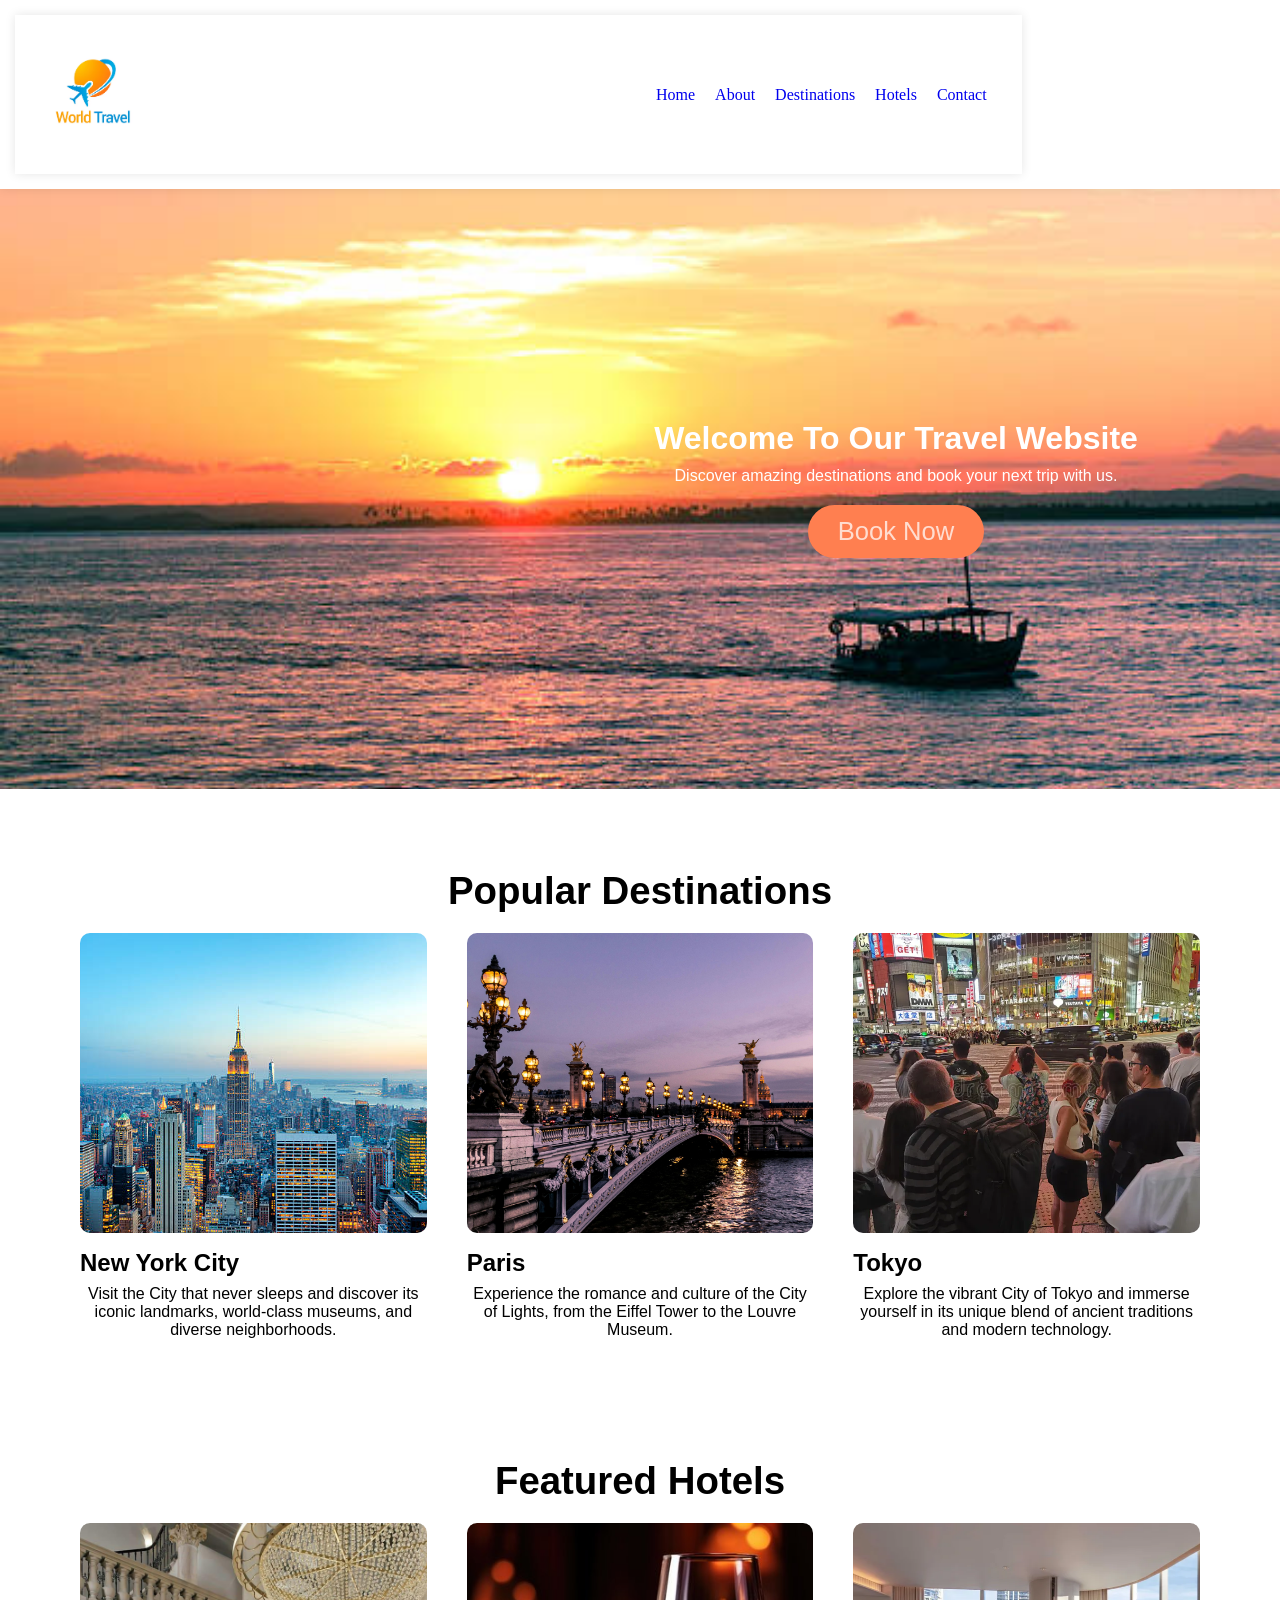
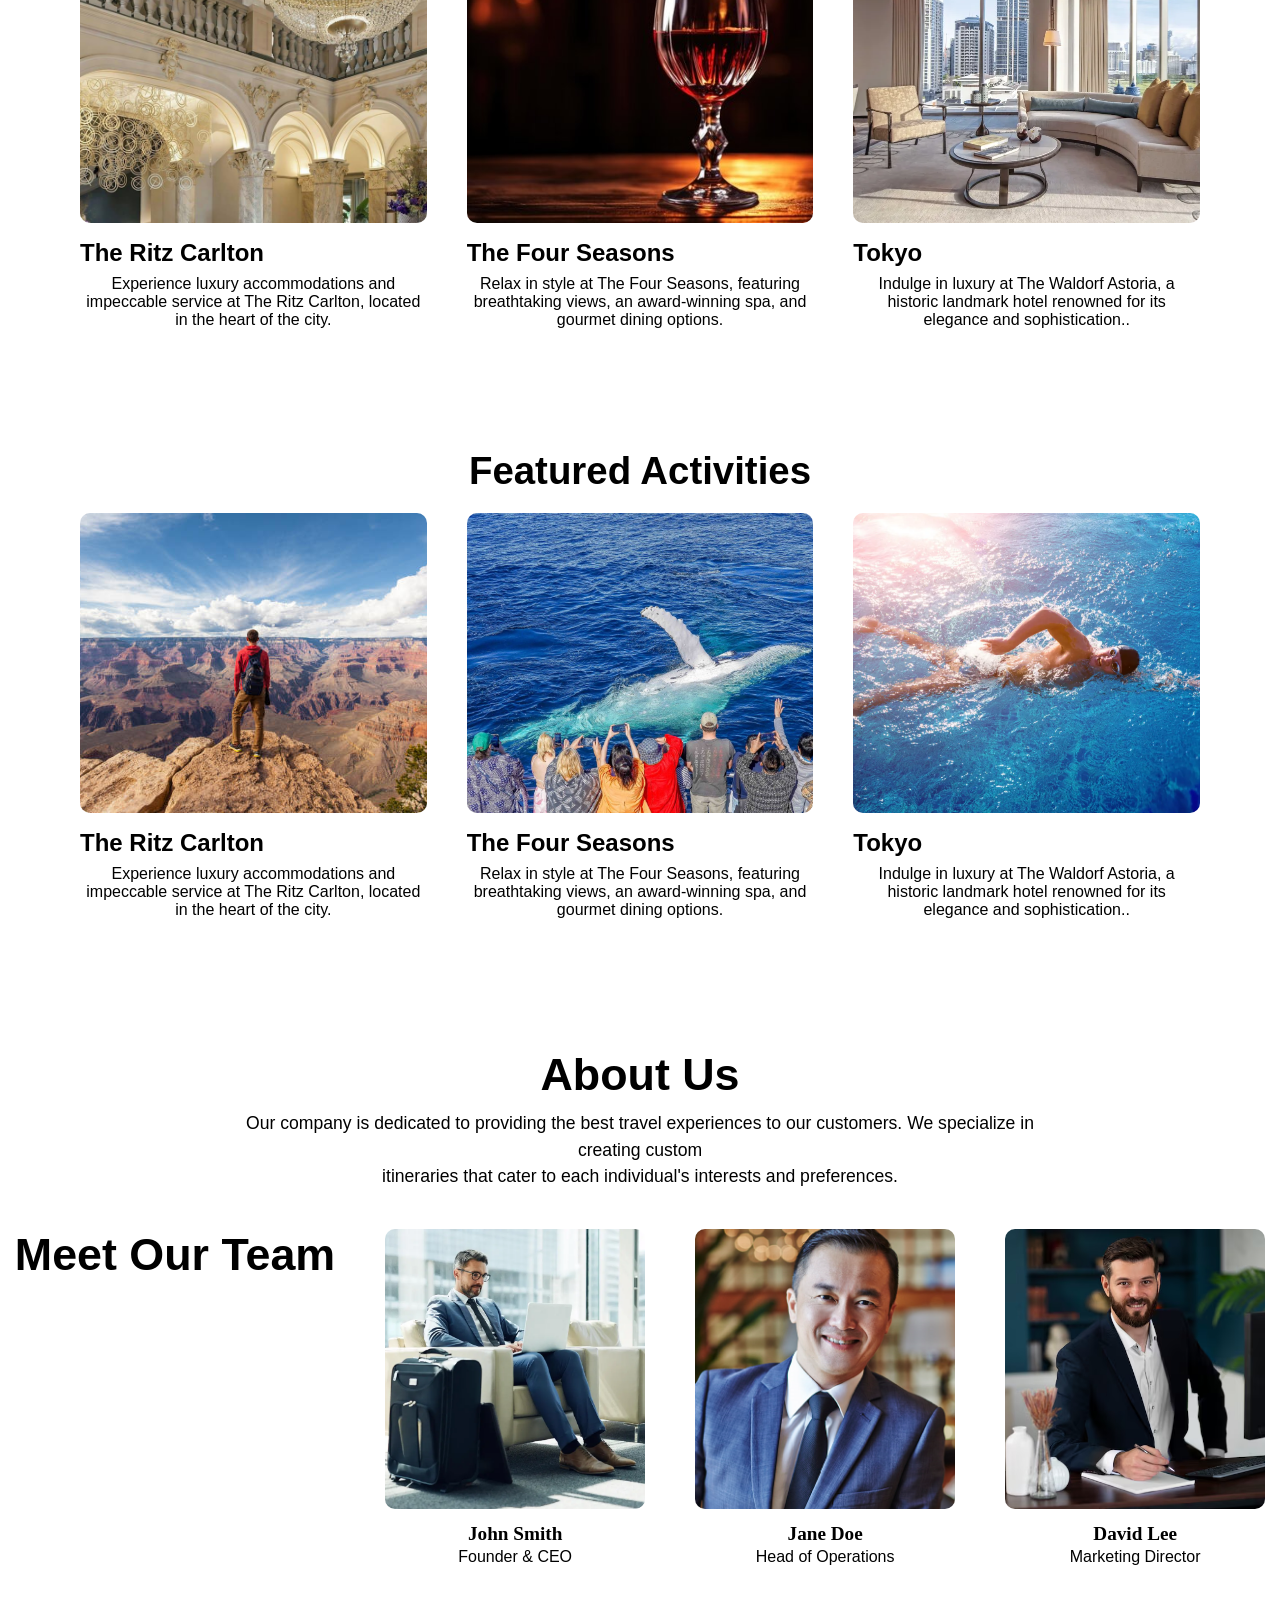
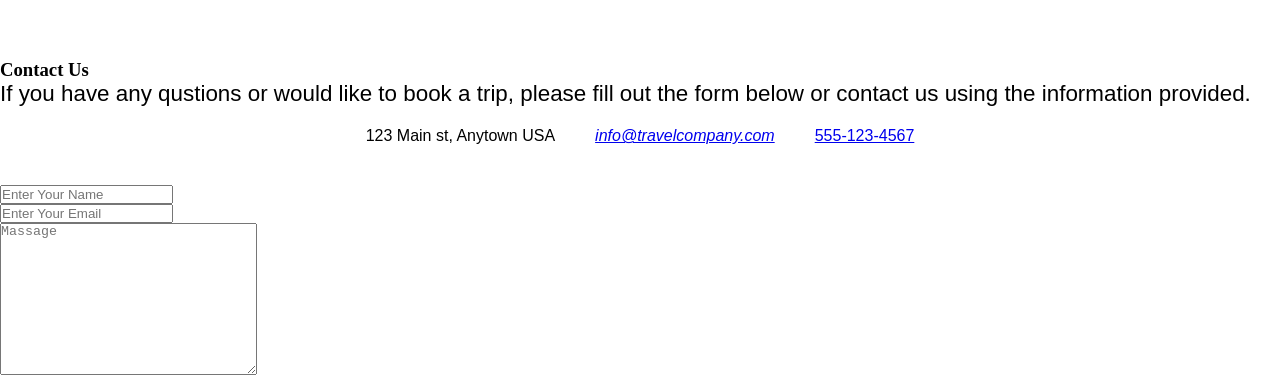
==== index.html @ 77028c7d "Add files via upload" ====
<!DOCTYPE html>
<html lang="en">
<head>
    <meta charset="UTF-8">
    <meta name="viewport" content="width=device-width, initial-scale=1.0">
    <title>Travel Website</title>
    <link rel="stylesheet" href="style.css"/>
</head>
<body>
    <header>
    <header>
            <div class="logo">
                <a href="#"><img src="/-travel-logo_23-2148612781.avif" alt="logo" /></a>
            </div>
            <nav class="nav-menu">
                 <ul>
                    <li><a href="#">Home</a></li>
                    <li><a href="#">About</a></li>
                    <li><a href="#">Destinations</a></li>
                    <li><a href="#">Hotels</a></li>
                    <li><a href="#">Contact</a></li>
                 </ul>
            </nav>
    </header>
    </header>
    <main>
    <section class="hero">
        <div class="hero-image">
            <img src="Hero. image.jpg" alt="Hero image" />
        </div>
        <div class="hero-content">
            <h1>Welcome To Our Travel Website</h1> 
            <p>Discover amazing destinations and book your next trip with us.</p>
            <a href="#" class="hero-button">Book Now</a>
        </div>
    </section>
    <!-- Destinations -->
     <section class="destinations">
    <h2>Popular Destinations</h2>

    <div class="destinations-grid">

        <div class="destinations-item">
            <img src="destination-1.jpg" alt="">
            <h3>New York City</h3>
            <p>Visit the City that never sleeps and discover its iconic landmarks,
               world-class museums, and diverse neighborhoods.
            </p>
        </div>

        <div class="destinations-item">
            <img src="destination-2.jpeg" alt="">
            <h3>Paris</h3>
            <p>Experience the romance and culture of the City of Lights,
               from the Eiffel Tower to the Louvre Museum.
            </p>
        </div>

        <div class="destinations-item">
            <img src="destination-3.webp" alt="">
            <h3>Tokyo</h3>
            <p>Explore the vibrant City of Tokyo and immerse yourself in its 
               unique blend of ancient traditions and modern technology.
            </p>
        </div>
    </div>
       </section>
       <section class="destinations"> 
              <h2>Featured Hotels</h2>
              <div class="destinations-grid">
              <div class="destinations-item">
            <img src="hotel-1.jpg" alt="">
            <h3>The Ritz Carlton</h3>
            <p>Experience luxury accommodations and impeccable service at The 
                Ritz Carlton, located in the heart of the city.
            </p>
        </div>
        <div class="destinations-item">
            <img src="hotel-2.jpg" alt="">
            <h3> The Four Seasons</h3>
            <p>Relax in style at The Four Seasons, featuring breathtaking views, 
                an award-winning spa, and gourmet dining options.
            </p>
        </div>
        <div class="destinations-item">
            <img src="hotel-3.webp" alt="">
            <h3>Tokyo</h3>
            <p>Indulge in luxury at The Waldorf Astoria, a historic landmark 
                hotel renowned for its elegance and sophistication..
            </p>
        </div>
    </div>
</section>
       <section class="destinations"> 
              <h2>Featured Activities</h2>
              <div class="destinations-grid">
              <div class="destinations-item">
            <img src="activity-1.jpg" alt="">
            <h3>The Ritz Carlton</h3>
            <p>Experience luxury accommodations and impeccable service at The 
                Ritz Carlton, located in the heart of the city.
            </p>
        </div>
        <div class="destinations-item">
            <img src="activity-2.jpg" alt="">
            <h3> The Four Seasons</h3>
            <p>Relax in style at The Four Seasons, featuring breathtaking views, 
                an award-winning spa, and gourmet dining options.
            </p>
        </div>
        <div class="destinations-item">
            <img src="activity-3.webp" alt="">
            <h3>Tokyo</h3>
            <p>Indulge in luxury at The Waldorf Astoria, a historic landmark 
                hotel renowned for its elegance and sophistication..
            </p>
        </div>
    </div>
</section>
   <section class="About">
    <h3>About Us</h3>
    <p>
      Our company is dedicated to providing the best travel experiences to  our customers.
        We specialize in creating custom <br /> itineraries that cater
        to each individual's interests and preferences.
    </p>
    <div class="team-members">
        <h3>Meet Our Team</h3>
        <div class="team-member">
            <img src="team member-1.webp" alt="">
            <h4>John Smith</h4>
            <p>Founder & CEO</p>
        </div>

        <div class="team-member">
            <img src="team member-2.webp" alt="">
            <h4>Jane Doe</h4>
            <p>Head of Operations</p>
        </div>

        <div class="team-member">
            <img src="team member-3.avif" alt="">
            <h4>David Lee</h4>
            <p>Marketing Director</p>
        </div>
        </div>
        </section>
        <section class="content">
          <h3>Contact Us</h3>
          <div class="contact-info">
            <p>If you have any qustions or would like to book a trip, please fill
                out the form below or contact us using the information provided.
             </p>
             <ul>
                <li>
                    <i class="fas fa-map-marker-alt"></i>123 Main st, Anytown USA
                </li>
                <li>
                    <i class="fas fa-envelope"
                    ><a href="mailto:info@travelcompany.com"
                    >info@travelcompany.com</a
                    ></i>
                  </li>
                  <li>
                    <i class="fas fa-phone-alt"></i>
                    <a href="tel:555-123-4567">555-123-4567</a>
                  </li>
             </ul>
          </div>  
          <form action="#" class="form">
            <div class="form-group">
                <input
                 type="name"
                 name="name"
                 id="name"
                 placeholder="Enter Your Name"
                 />
            </div>
            <div class="form-group">
                <input
                 type="email"
                 name="email"
                 id="email"
                 placeholder="Enter Your Email"
                 />
            </div>
            <div class="form-group">
               <textarea
               name="textarea"
               id="textarea"
               cols="30"
               rows="10"
               placeholder="Massage"
               ></textarea>
            </div>
          </form>
        </section>
     </main>
     </body>
    </html>
---- style.css ----
*{
    margin: 0;
    padding: 0;
}
@font-face {
        font-family: "Dongle-light";
        src: url("Dongle/Dongl-light.ttf");
}

@font-face {
        font-family: "Dongle-regular";
        src: url("Dongle/Dongle-regular.ttf");
}
@font-face {
        font-family: "Dongle-bold";
        src: url("Dongle/Dongle-bold.ttf");
}
header{
    display: flex;
    padding: 15px;
    background-color: #fff;
    box-shadow: 0 0 10px rgba(0, 0, 0, 0.1);
    align-items: center;
}
.logo img{
    max-width: 20%; 
}
.nav-menu ul{
    display: flex;
}
.nav-menu li{
    list-style: none;
    margin-right: 20px ;
}
.nav-menu li :last-child{
     text-decoration: none;
     font-family: "Dongl-bold";
     font-size: 1.6;
     transition: all ease 0.8;
}
.nav-menu a:hover{
    color: #ff7f50;
}
.hero{
    position: relative;
    height: 600px;
    overflow: hidden;
}
.hero-image img {
    width: 100%;
    height: 500px,600px;   
    object-fit: cover;
    border-radius: 10px;
}
.hero-image img{
    position: absolute;
    top: 0;
    left: 0;
    width: 100;
    height: 100;
    object-fit: cover;
    z-index: -1;
}
.hero-content{
    position: relative;
    top: 50%;
    left: 70%;
    transform: translate(-50%,-50%);
    text-align: center;
    color: #fff;
}
.hero-content h1{
  font-family: Arial, Helvetica, sans-serif;
  font-size: 2rem;    
}
.hero-content p{
    font-family: Arial, Helvetica, sans-serif;
    font-size: 1rem;
    margin-top: 10px;
    margin-bottom: 20px;
}
.hero-button {
  display: inline-block;
  text-decoration: none;
  color: #fffb;
  background-color: #ff7f50;
  padding: 12px 30px;
  border-radius: 50px;
  font-family: Arial, Helvetica, sans-serif;
  font-size: 1.6rem; 
  transform: all ease 0.3;
}
.hero-button:hover{
    background-color: #333;
}
.destinations {
    padding: 40px 0;
    font-family: Arial, Helvetica, sans-serif;
    margin: 40px 80px;
    text-align: center;
}

.destinations h2 {
    font-size: 2.4rem;
    margin-bottom: 20px;
}
.destinations-grid {
    display: grid;
    grid-template-columns: repeat(3, 1fr);
    gap: 40px;
}
.destinations-item img {
    width: 100%;
    height: 300px;        
    object-fit: cover;    
    border-radius: 10px;
}
.destinations-item h3 {
    margin-top: 12px;
    font-size: 1.3rem;
}

.destinations-item p {
    margin-top: 8px;
    line-height: 1.5;
}
.destinations-item h3{
    text-align: left;
    font-size: 1.5rem;
}

.About {
    text-align: center;
    padding: 50px 0;
}

.About h3 {
    font-size: 2.8rem;
    margin-bottom: 10px;
    font-family: Arial, Helvetica, sans-serif;
}

.About p {
    max-width: 800px;
    margin: 0 auto 40px;
    font-size: 1.1rem;
    line-height: 1.5;
    font-family: Arial, Helvetica, sans-serif;
}
.team-title {
    margin-top: 40px;
    font-size: 2rem;
    text-align: left;
    width: 80%;
    margin-left: 10%;
}
.team-members {
    display: flex;
    justify-content: center;
    align-items: flex-start;
    gap: 50px;
    flex-wrap: wrap;
    margin-top: 20px;
}
.team-member {
    width: 260px;
    text-align: center;
}
.team-member img {
    width: 100%;
    height: 280px;
    object-fit: cover;
    border-radius: 10px;
}
.team-member h4 {
    margin-top: 10px;
    font-size: 1.2rem;
}
.team-member p {
    font-size: 1rem;
    color: #444;
}
.contact{
    padding: 80px;
    text-align: center;
    background-color: #f7f7f7
}
.contact h3{
    font-family: Arial, Helvetica, sans-serif;
    font-size: 3rem;
}
.contact-info p{
    font-family: Arial, Helvetica, sans-serif;
    font-size: 1.4rem;
    margin-bottom: 20px;
}
.contact-info ul{
    list-style: none;
    display: flex;
    justify-content: center;
    align-items: center;
    margin-bottom: 40px;
}
.contact-info li{
    margin: 0 20px;
    font-family: Arial, Helvetica, sans-serif;
    font-size: 1rem;
    display: flex;
    align-items: center; 
}
.contact-infoli a{
    text-decoration: none;
    font-family: Arial, Helvetica, sans-serif;
}
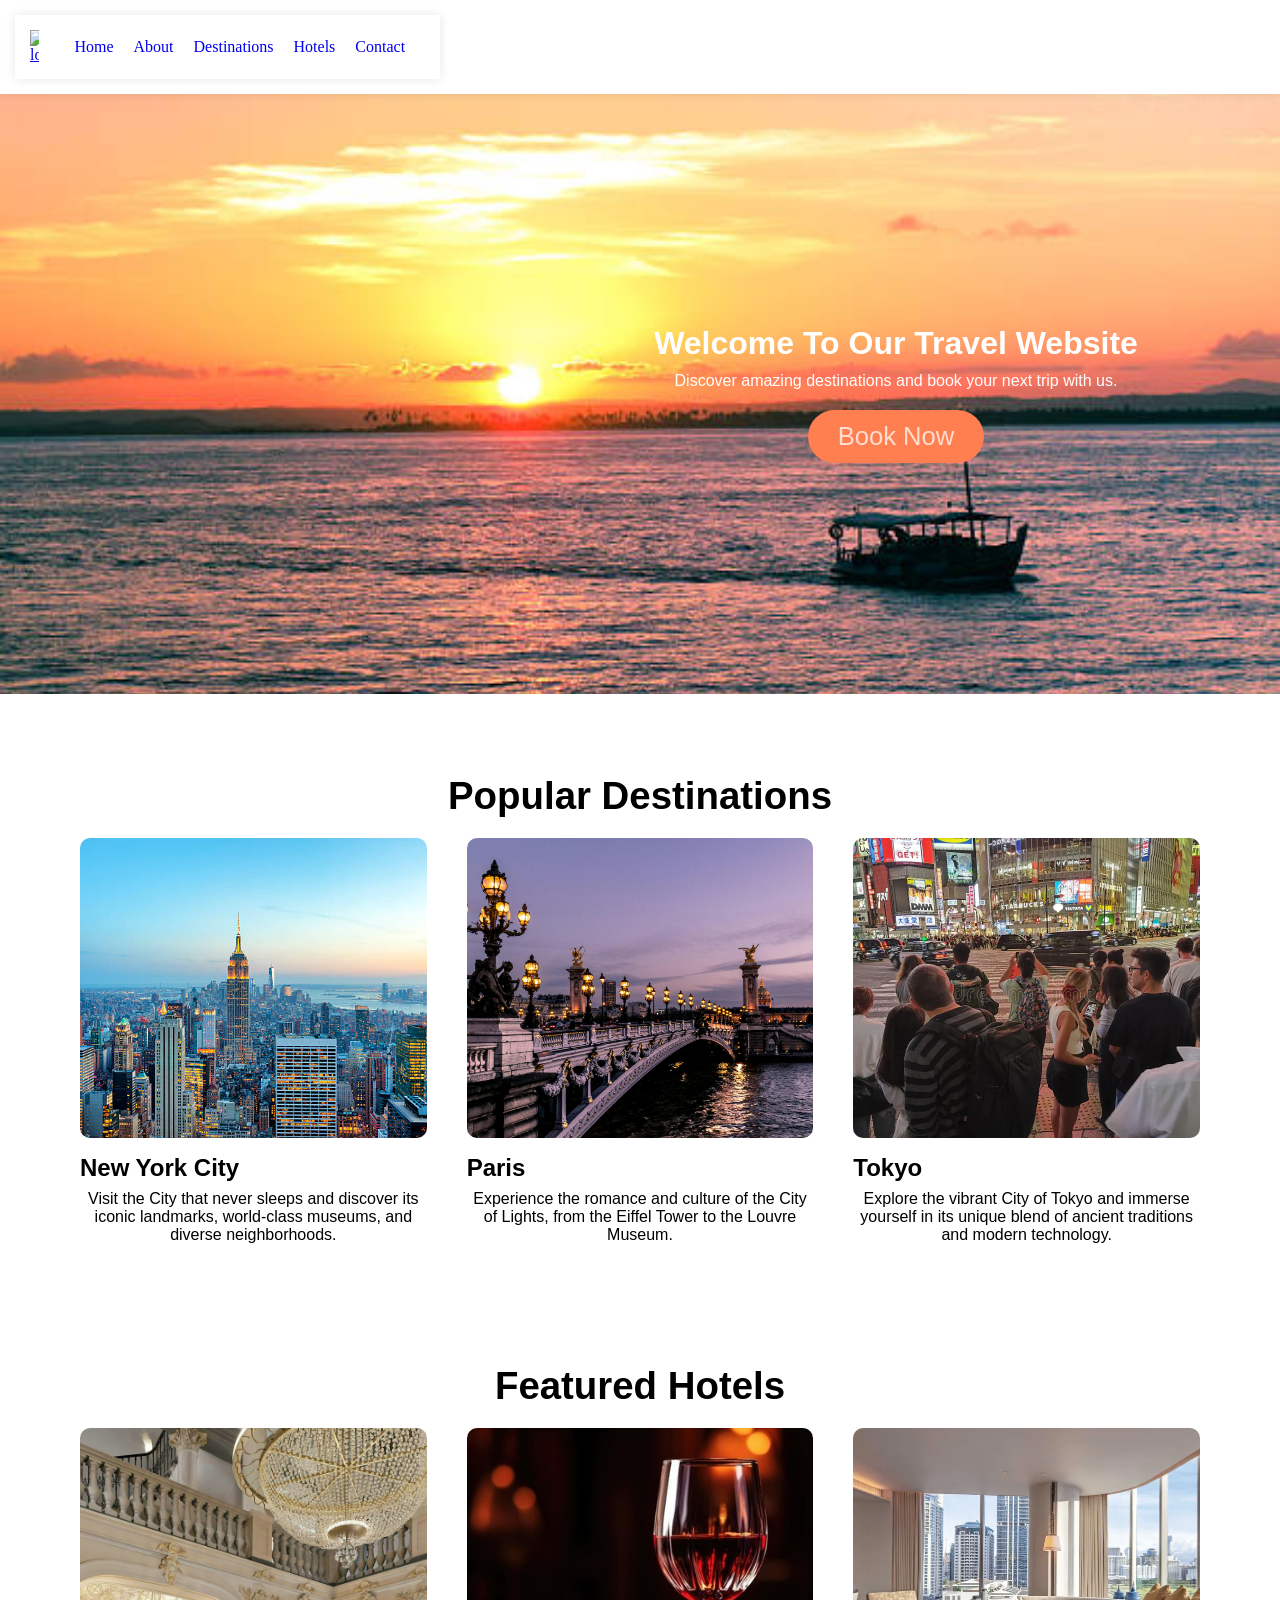
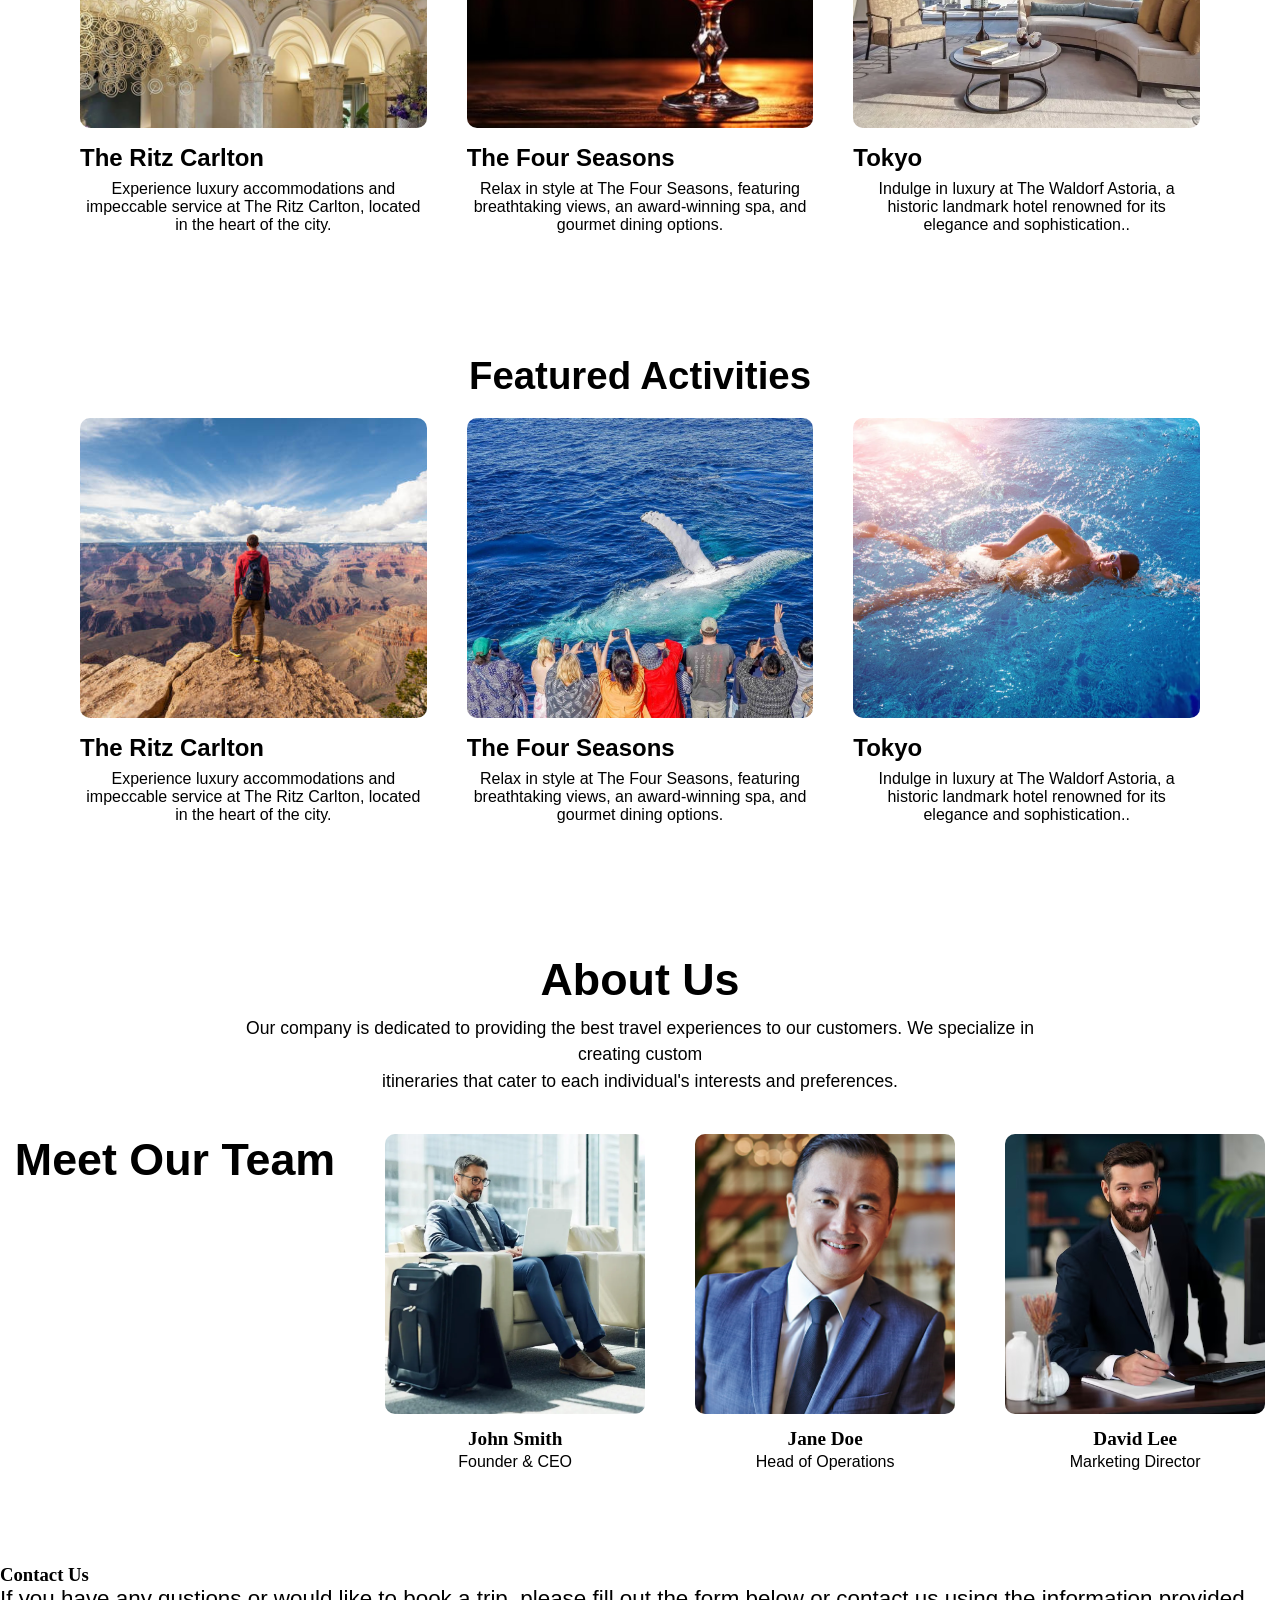
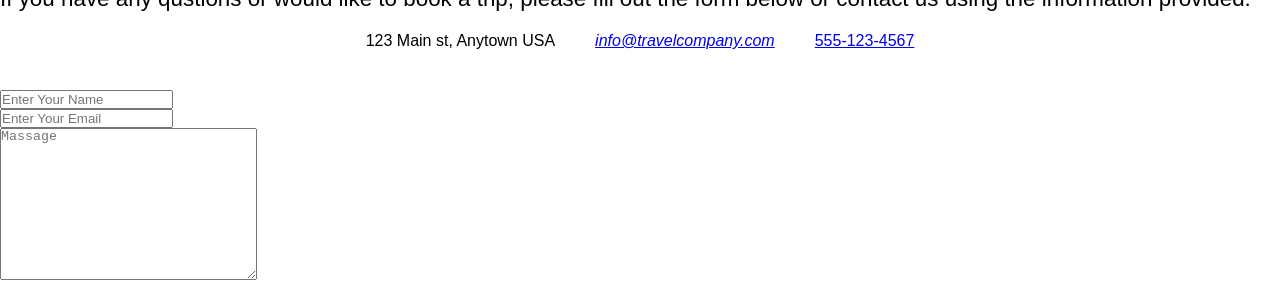
==== commit a599cba5: "Update index.html" ====
--- a/index.html
+++ b/index.html
@@ -10,7 +10,7 @@
     <header>
     <header>
             <div class="logo">
-                <a href="#"><img src="/-travel-logo_23-2148612781.avif" alt="logo" /></a>
+                <a href="#"><img src="/-travel-logo_23-2148612781.jpg" alt="logo" /></a>
             </div>
             <nav class="nav-menu">
                  <ul>
@@ -197,4 +197,5 @@
         </section>
      </main>
      </body>
-    </html>+
+    </html>
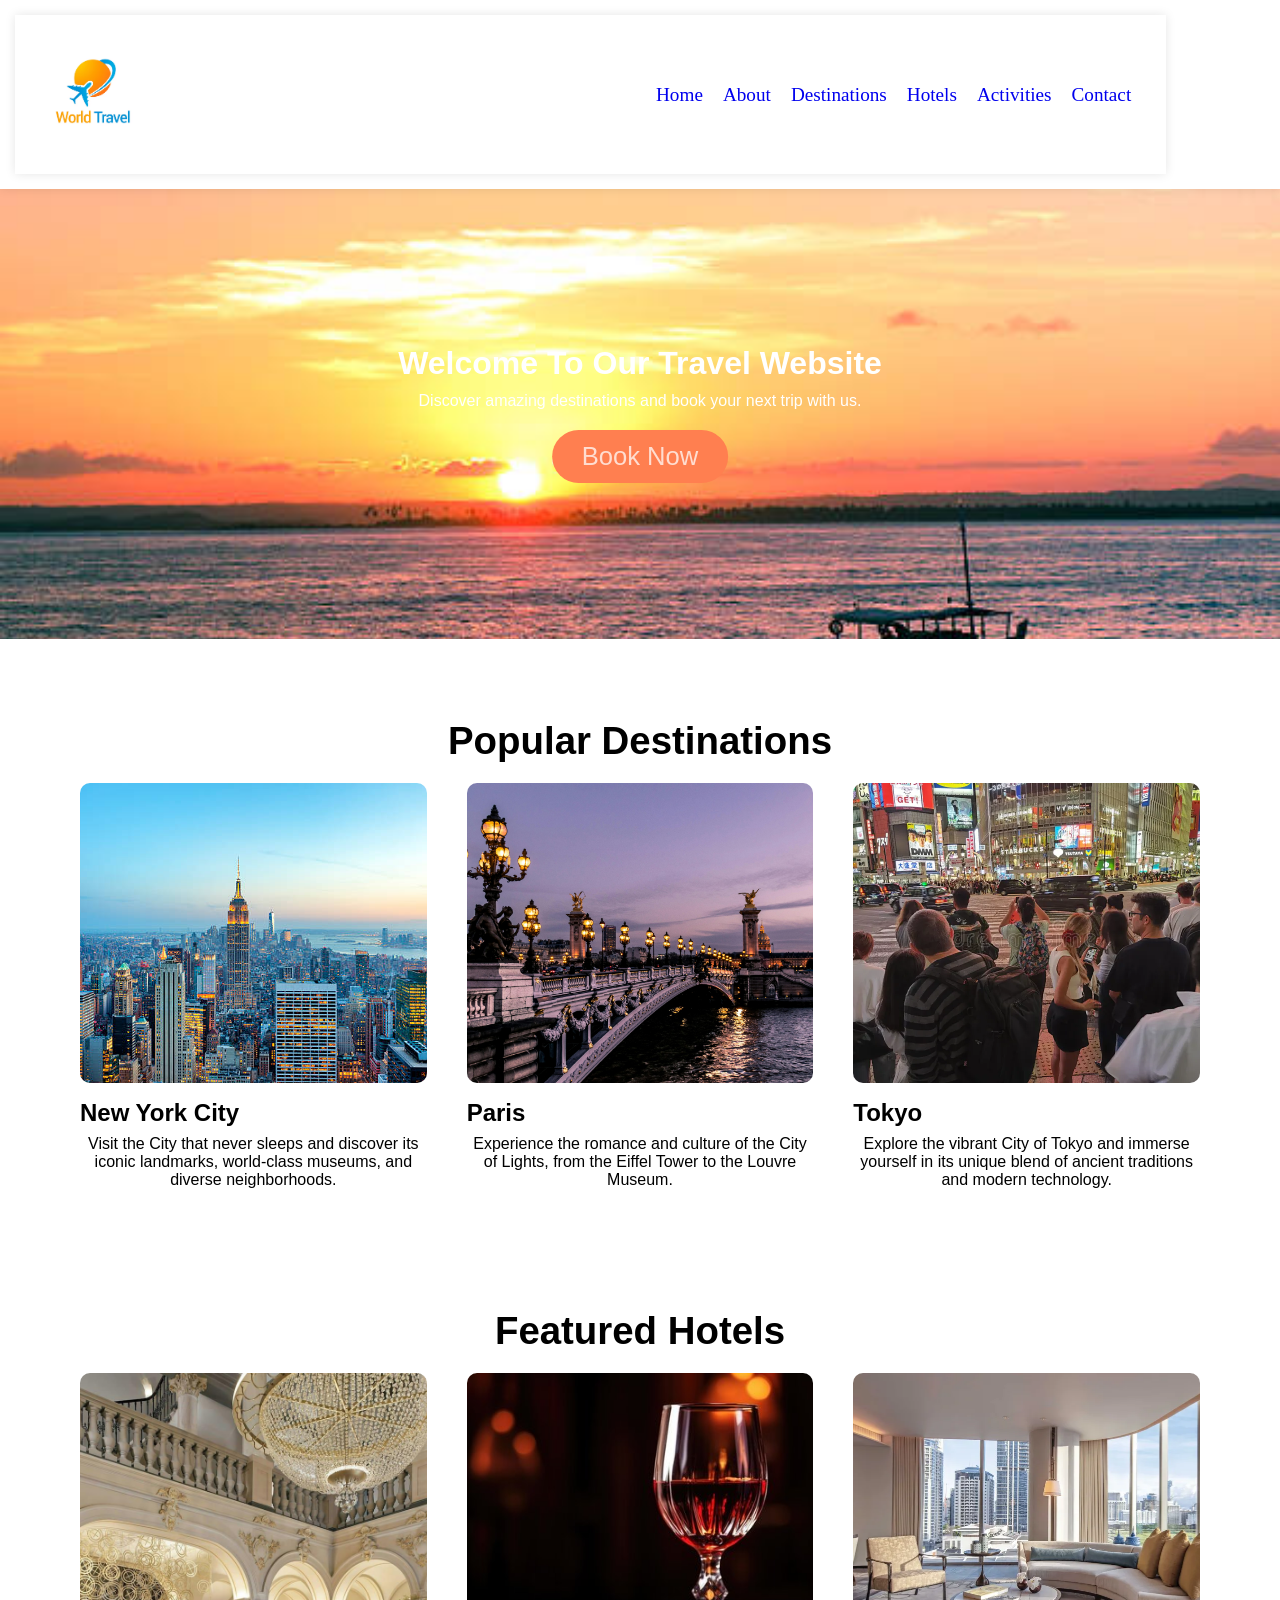
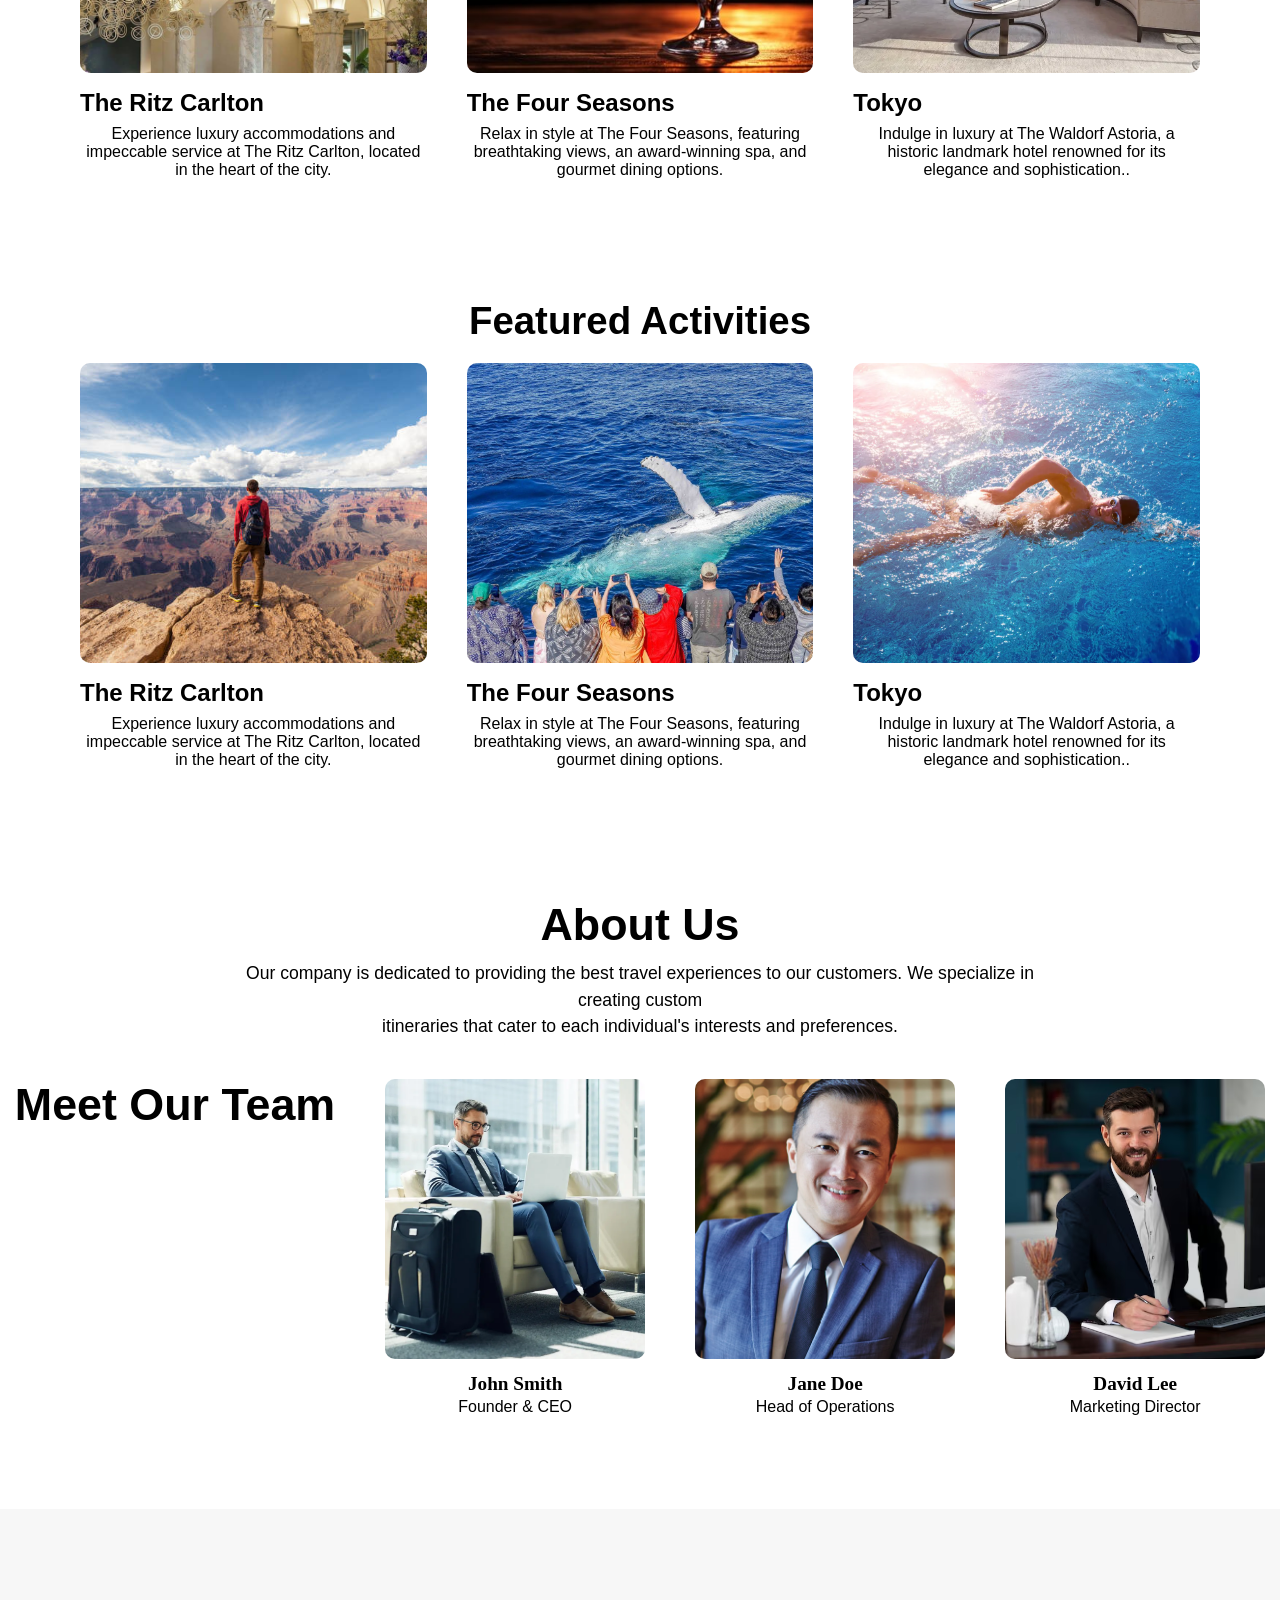
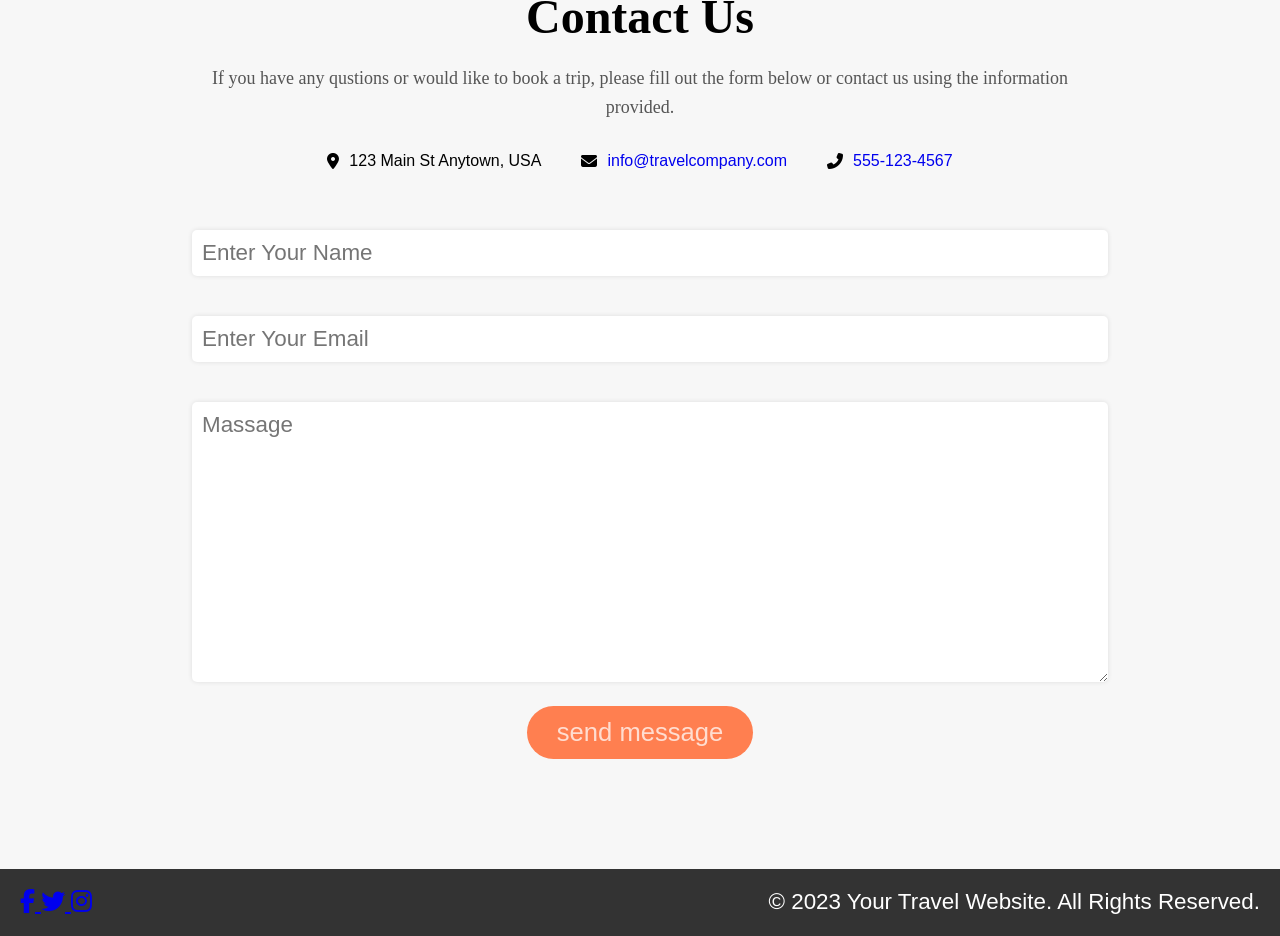
==== commit af49819c: "Add files via upload" ====
--- a/index.html
+++ b/index.html
@@ -5,20 +5,24 @@
     <meta name="viewport" content="width=device-width, initial-scale=1.0">
     <title>Travel Website</title>
     <link rel="stylesheet" href="style.css"/>
+    <link rel="stylesheet"
+href="https://cdnjs.cloudflare.com/ajax/libs/font-awesome/6.5.1/css/all.min.css">
+
 </head>
 <body>
     <header>
     <header>
             <div class="logo">
-                <a href="#"><img src="/-travel-logo_23-2148612781.jpg" alt="logo" /></a>
+                <a href="#"><img src="/-travel-logo_23-2148612781.avif" alt="logo" /></a>
             </div>
             <nav class="nav-menu">
                  <ul>
                     <li><a href="#">Home</a></li>
-                    <li><a href="#">About</a></li>
-                    <li><a href="#">Destinations</a></li>
-                    <li><a href="#">Hotels</a></li>
-                    <li><a href="#">Contact</a></li>
+                    <li><a href="#about">About</a></li>
+                    <li><a href="#destinations">Destinations</a></li>
+                    <li><a href="#hotels">Hotels</a></li>
+                     <li><a href="#activities">Activities</a></li>
+                    <li><a href="#contact">Contact</a></li>
                  </ul>
             </nav>
     </header>
@@ -35,12 +39,12 @@
         </div>
     </section>
     <!-- Destinations -->
-     <section class="destinations">
+     <section id="destinations" class="destinations">
     <h2>Popular Destinations</h2>
 
     <div class="destinations-grid">
 
-        <div class="destinations-item">
+        <div class="destinations-item">  
             <img src="destination-1.jpg" alt="">
             <h3>New York City</h3>
             <p>Visit the City that never sleeps and discover its iconic landmarks,
@@ -65,7 +69,7 @@
         </div>
     </div>
        </section>
-       <section class="destinations"> 
+       <section id="hotels" class="destinations"> 
               <h2>Featured Hotels</h2>
               <div class="destinations-grid">
               <div class="destinations-item">
@@ -91,7 +95,7 @@
         </div>
     </div>
 </section>
-       <section class="destinations"> 
+       <section  id="activities" class="destinations"> 
               <h2>Featured Activities</h2>
               <div class="destinations-grid">
               <div class="destinations-item">
@@ -117,7 +121,7 @@
         </div>
     </div>
 </section>
-   <section class="About">
+   <section class="About" id="about">
     <h3>About Us</h3>
     <p>
       Our company is dedicated to providing the best travel experiences to  our customers.
@@ -145,7 +149,7 @@
         </div>
         </div>
         </section>
-        <section class="content">
+        <section id="contact" class="content">
           <h3>Contact Us</h3>
           <div class="contact-info">
             <p>If you have any qustions or would like to book a trip, please fill
@@ -153,24 +157,25 @@
              </p>
              <ul>
                 <li>
-                    <i class="fas fa-map-marker-alt"></i>123 Main st, Anytown USA
+                    <i class="fas fa-map-marker-alt"></i>
+                    123 Main St Anytown, USA  
                 </li>
                 <li>
-                    <i class="fas fa-envelope"
-                    ><a href="mailto:info@travelcompany.com"
-                    >info@travelcompany.com</a
-                    ></i>
-                  </li>
-                  <li>
+                    <i class="fas fa-envelope"></i>
+                    <a href="mailto:info@travelcompany.com">
+                        info@travelcompany.com</a>
+                </li>
+                <li>
                     <i class="fas fa-phone-alt"></i>
-                    <a href="tel:555-123-4567">555-123-4567</a>
+                    <a href="tel:555-123-4567">
+                        555-123-4567</a>
                   </li>
              </ul>
           </div>  
           <form action="#" class="form">
             <div class="form-group">
                 <input
-                 type="name"
+                 type="text"
                  name="name"
                  id="name"
                  placeholder="Enter Your Name"
@@ -193,9 +198,23 @@
                placeholder="Massage"
                ></textarea>
             </div>
+            <button type="submit"> send message</button>
           </form>
         </section>
+        <footer>
+            <div class="social-icons">
+               <a href="https://www.facebook.com/" target="_blank">
+                  <i class="fab fa-facebook-f"></i>
+               </a>
+               <a href="https://www.twitter.com/" target="_blank">
+                  <i class="fab fa-twitter"></i>
+               </a>
+               <a href="https://www.instagram.com/" target="_blank">
+                  <i class="fab fa-instagram"></i>
+               </a>
+            </div>
+            <p>&copy; 2023 Your Travel Website. All Rights Reserved.</p>
+         </footer>
      </main>
      </body>
-
-    </html>
+    </html>
--- a/style.css
+++ b/style.css
@@ -1,6 +1,7 @@
 *{
     margin: 0;
     padding: 0;
+    scroll-behavior:smooth
 }
 @font-face {
         font-family: "Dongle-light";
@@ -30,25 +31,25 @@
 }
 .nav-menu li{
     list-style: none;
-    margin-right: 20px ;
+    margin-right: 20px;
 }
 .nav-menu li :last-child{
-     text-decoration: none;
-     font-family: "Dongl-bold";
-     font-size: 1.6;
-     transition: all ease 0.8;
+    text-decoration: none;
+    font-family:"Dongle-bold";
+    font-size: 1.2rem;
+    transition: all ease 0.8;
 }
 .nav-menu a:hover{
     color: #ff7f50;
 }
 .hero{
     position: relative;
-    height: 600px;
+    height: 450px;
     overflow: hidden;
 }
 .hero-image img {
     width: 100%;
-    height: 500px,600px;   
+    height: 450px,600px;   
     object-fit: cover;
     border-radius: 10px;
 }
@@ -56,15 +57,15 @@
     position: absolute;
     top: 0;
     left: 0;
-    width: 100;
+    width: 100%;
     height: 100;
     object-fit: cover;
     z-index: -1;
 }
 .hero-content{
-    position: relative;
+    position: absolute;
     top: 50%;
-    left: 70%;
+    left: 50%;
     transform: translate(-50%,-50%);
     text-align: center;
     color: #fff;
@@ -88,7 +89,7 @@
   border-radius: 50px;
   font-family: Arial, Helvetica, sans-serif;
   font-size: 1.6rem; 
-  transform: all ease 0.3;
+  transition: all ease 0.3;
 }
 .hero-button:hover{
     background-color: #333;
@@ -165,6 +166,7 @@
 .team-member {
     width: 260px;
     text-align: center;
+    justify-content: center;
 }
 .team-member img {
     width: 100%;
@@ -180,35 +182,162 @@
     font-size: 1rem;
     color: #444;
 }
-.contact{
+.content{
     padding: 80px;
     text-align: center;
-    background-color: #f7f7f7
-}
-.contact h3{
-    font-family: Arial, Helvetica, sans-serif;
-    font-size: 3rem;
+    background-color: #f7f7f7;
+}
+.content h3{
+    font-size: 48px;
+    font-weight: bold;
+    margin-bottom: 20px;
 }
 .contact-info p{
-    font-family: Arial, Helvetica, sans-serif;
-    font-size: 1.4rem;
-    margin-bottom: 20px;
+    font-size: 18px;
+    width: 80%;
+    margin: 0 auto 30px;
+    line-height: 1.6;
+    color: #555;
 }
 .contact-info ul{
     list-style: none;
     display: flex;
+    flex-wrap: wrap;
     justify-content: center;
     align-items: center;
-    margin-bottom: 40px;
+   
+   margin-bottom: 40px;
 }
 .contact-info li{
     margin: 0 20px;
     font-family: Arial, Helvetica, sans-serif;
     font-size: 1rem;
     display: flex;
-    align-items: center; 
-}
-.contact-infoli a{
+    align-items: center;
+    gap: 10px; 
+}
+.contact-info li a{
     text-decoration: none;
     font-family: Arial, Helvetica, sans-serif;
+    
+}
+.form{
+    width : 80%;
+    margin: 30px auto;
+}
+
+.form input,
+    
+.input, textarea{
+    width: 100%;
+    padding: 10px;
+   margin: 20px 0;
+   border: none;
+   box-shadow: 0 0 5px rgba(0, 0, 0, 0.1);
+   border-radius: 5px;
+   font-size: 1.4rem;
+   font-family:Arial, Helvetica, sans-serif
+}
+.form button{
+  display: inline-block;
+  text-decoration: none;
+  color: #fffb;
+  background-color: #ff7f50;
+  padding: 12px 30px;
+  border-radius: 50px;
+  font-family: Arial, Helvetica, sans-serif;
+  font-size: 1.6rem; 
+  border : none;
+  transition: all ease 0.3;
+}
+.form button:hover{
+    background-color: #333;
+}
+footer{
+    background-color: #333;
+    color: #fff;
+    display:flex;
+    justify-content: space-between;
+    padding : 20px;
+    align-items: center;
+}
+.social-icons{ 
+    color:#fff;
+    font-size: 24px;
+    margin-right: 20px;
+}
+footer p{
+    font-family: Arial, Helvetica, sans-serif;
+    font-size:1.4rem;
+}
+@media (max-width: 1157px) {
+    .hero-content h1 {
+        line-height : 0.7;
+    }
+    .hero-content p{
+        margin-top: 0;
+        line-height: 0.8;
+    }
+    .destinations img{
+        height: 250px;
+    }
+    input textarea{ 
+        width: 100%;
+    }
+}
+@media (max-width: 768px) {
+    .hero-content h1 {
+        margin-bottom: 5px;
+    }
+    .team-member img {
+        width: 200px;
+        height: 200px;
+    }
+    .destinations-grid {
+       display: grid;
+       grid-template-columns: repeat(2, 1fr);
+       gap: 40px;
+    }
+}
+ @media (max-width: 768px){
+    .hero-content h1{
+        font-size: 2rem;
+    }
+     .hero-content p{
+        font-size: 1.5rem;
+     }
+ }
+ @media (max-width:600px){
+    header{
+           display: none;
+    }
+
+    .hero-content h1 {
+        font-size: 0.8rem;
+        margin: 0;
+        text-align: center;
+    }
+    .hero-content p {
+        font-size: 0.7rem;
+        margin: 5px 0;
+        text-align: center;
+    }
+    .hero-button {
+        padding: 5px 18px;
+        font-size: 1.2rem;
+    }
+    .destinations {
+        font-size: 1.5rem;
+    
+    }
+    .destinations-grid {
+    display: grid;
+    grid-template-columns: repeat(1, 1fr);
+    gap: 40px;
+
+    }
+    .team-member img {
+        width: 250px;
+        height: 250px;
+    }
 }
